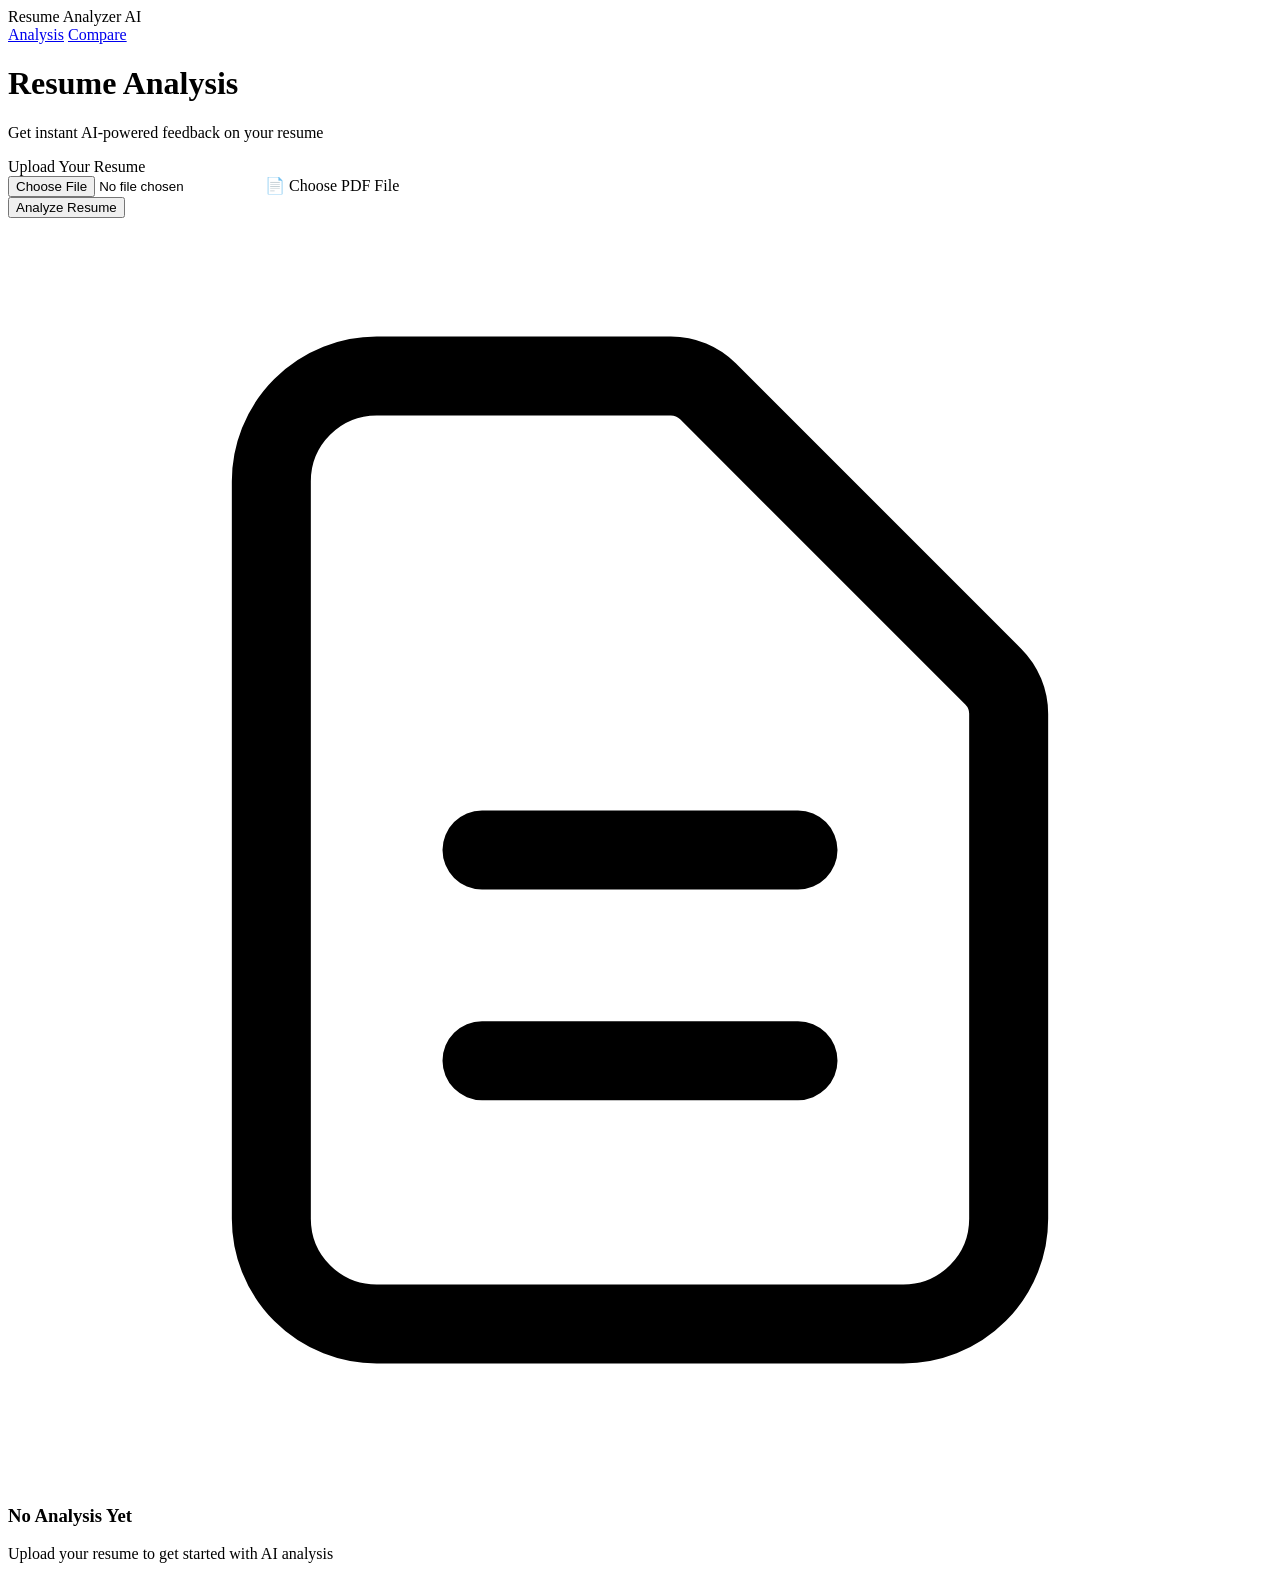
==== frontend/index.html @ abb52354 "Page 1" ====
<!DOCTYPE html>
<html lang="en">
<head>
    <meta charset="UTF-8">
    <meta name="viewport" content="width=device-width, initial-scale=1.0">
    <title>Resume Analyzer AI - Analysis</title>
    <link rel="preconnect" href="https://fonts.googleapis.com">
    <link rel="preconnect" href="https://fonts.gstatic.com" crossorigin>
    <link href="https://fonts.googleapis.com/css2?family=Inter:wght@300;400;500;600;700&display=swap" rel="stylesheet">
    <link rel="stylesheet" href="index.css">
</head>
<body>
    <div class="container">
        <nav>
            <div class="logo">Resume Analyzer AI</div>
            <div class="nav-links">
                <a href="index.html" class="nav-link active">Analysis</a>
                <a href="compare.html" class="nav-link">Compare</a>
            </div>
        </nav>

        <header>
            <h1>Resume Analysis</h1>
            <p class="subtitle">Get instant AI-powered feedback on your resume</p>
        </header>

        <div class="main-card">
            <div class="upload-section">
                <div class="error-message" id="errorMessage"></div>

                <div class="input-group">
                    <label for="resumeFile">Upload Your Resume</label>
                    <div class="file-input-wrapper">
                        <input type="file" id="resumeFile" accept=".pdf">
                        <label for="resumeFile" class="file-input-label" id="resumeLabel">
                            📄 Choose PDF File
                        </label>
                    </div>
                </div>

                <button class="analyze-btn" id="analyzeBtn">Analyze Resume</button>
            </div>

            <div class="results-section" id="resultsSection">
                <div id="resultsContent"></div>
            </div>

            <div class="empty-state" id="emptyState">
                <svg xmlns="http://www.w3.org/2000/svg" fill="none" viewBox="0 0 24 24" stroke="currentColor">
                    <path stroke-linecap="round" stroke-linejoin="round" stroke-width="1.5" d="M9 12h6m-6 4h6m2 5H7a2 2 0 01-2-2V5a2 2 0 012-2h5.586a1 1 0 01.707.293l5.414 5.414a1 1 0 01.293.707V19a2 2 0 01-2 2z" />
                </svg>
                <h3>No Analysis Yet</h3>
                <p>Upload your resume to get started with AI analysis</p>
            </div>
        </div>
    </div>

    <script src="script.js">   
    </script>
</body>
</html>
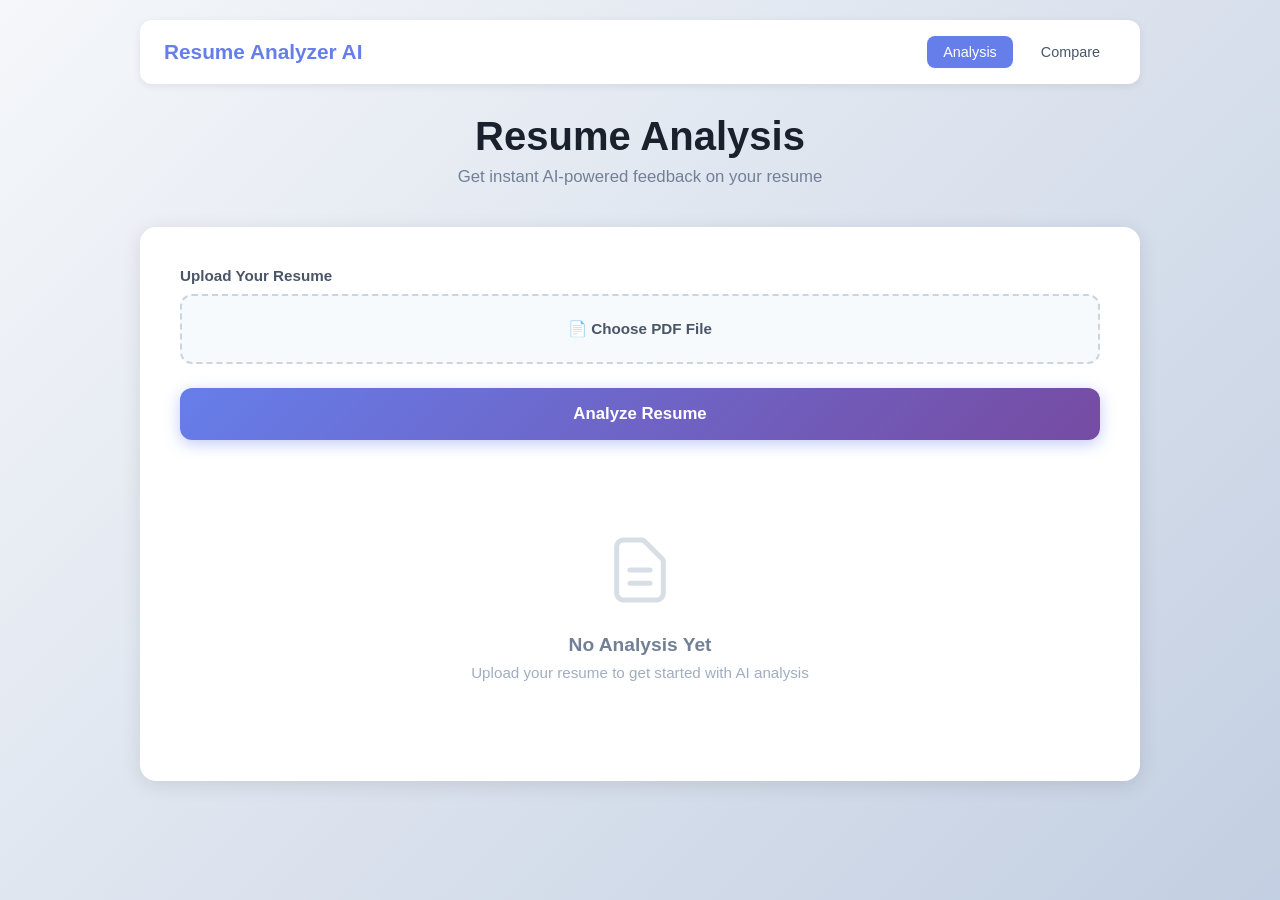
==== commit 77843472: "modified apge 1" ====
--- a/frontend/index.html
+++ b/frontend/index.html
@@ -7,7 +7,7 @@
     <link rel="preconnect" href="https://fonts.googleapis.com">
     <link rel="preconnect" href="https://fonts.gstatic.com" crossorigin>
     <link href="https://fonts.googleapis.com/css2?family=Inter:wght@300;400;500;600;700&display=swap" rel="stylesheet">
-    <link rel="stylesheet" href="index.css">
+    <link rel="stylesheet" href="css/index.css">
 </head>
 <body>
     <div class="container">
@@ -55,7 +55,8 @@
         </div>
     </div>
 
-    <script src="script.js">   
+    <script src="js/script.js">
+        
     </script>
 </body>
 </html>
--- a/frontend/css/index.css
+++ b/frontend/css/index.css
@@ -0,0 +1,378 @@
+        * {
+            margin: 0;
+            padding: 0;
+            box-sizing: border-box;
+        }
+
+        body {
+            font-family: 'Inter', -apple-system, BlinkMacSystemFont, 'Segoe UI', Roboto, sans-serif;
+            background: linear-gradient(135deg, #f5f7fa 0%, #c3cfe2 100%);
+            min-height: 100vh;
+            padding: 20px;
+            color: #2d3748;
+        }
+
+        .container {
+            max-width: 1000px;
+            margin: 0 auto;
+        }
+
+        /* Navigation */
+        nav {
+            background: white;
+            padding: 16px 24px;
+            border-radius: 12px;
+            margin-bottom: 30px;
+            box-shadow: 0 2px 8px rgba(0, 0, 0, 0.08);
+            display: flex;
+            justify-content: space-between;
+            align-items: center;
+            flex-wrap: wrap;
+            gap: 16px;
+        }
+
+        .logo {
+            font-size: 1.3rem;
+            font-weight: 700;
+            color: #667eea;
+        }
+
+        .nav-links {
+            display: flex;
+            gap: 12px;
+        }
+
+        .nav-link {
+            padding: 8px 16px;
+            text-decoration: none;
+            color: #4a5568;
+            border-radius: 8px;
+            transition: all 0.2s ease;
+            font-size: 0.9rem;
+            font-weight: 500;
+        }
+
+        .nav-link:hover {
+            background: #f7fafc;
+            color: #667eea;
+        }
+
+        .nav-link.active {
+            background: #667eea;
+            color: white;
+        }
+
+        /* Header */
+        header {
+            text-align: center;
+            margin-bottom: 40px;
+        }
+
+        h1 {
+            font-size: 2.5rem;
+            font-weight: 700;
+            margin-bottom: 8px;
+            color: #1a202c;
+        }
+
+        .subtitle {
+            font-size: 1.05rem;
+            color: #718096;
+        }
+
+        /* Main Card */
+        .main-card {
+            background: white;
+            border-radius: 16px;
+            padding: 40px;
+            box-shadow: 0 4px 20px rgba(0, 0, 0, 0.1);
+            margin-bottom: 30px;
+        }
+
+        .upload-section {
+            margin-bottom: 30px;
+        }
+
+        .input-group {
+            margin-bottom: 24px;
+        }
+
+        .input-group label {
+            display: block;
+            margin-bottom: 10px;
+            font-weight: 600;
+            font-size: 0.95rem;
+            color: #4a5568;
+        }
+
+        .file-input-wrapper {
+            position: relative;
+            width: 100%;
+        }
+
+        input[type="file"] {
+            display: none;
+        }
+
+        .file-input-label {
+            display: flex;
+            align-items: center;
+            justify-content: center;
+            padding: 24px 20px;
+            background: #f7fafc;
+            border: 2px dashed #cbd5e0;
+            border-radius: 12px;
+            cursor: pointer;
+            transition: all 0.3s ease;
+            font-size: 0.95rem;
+            color: #4a5568;
+            text-align: center;
+        }
+
+        .file-input-label:hover {
+            border-color: #667eea;
+            background: #edf2f7;
+        }
+
+        .file-input-label.has-file {
+            border-color: #667eea;
+            background: #eef2ff;
+            color: #667eea;
+            border-style: solid;
+        }
+
+        .analyze-btn {
+            width: 100%;
+            padding: 16px 32px;
+            background: linear-gradient(135deg, #667eea 0%, #764ba2 100%);
+            color: white;
+            border: none;
+            border-radius: 12px;
+            font-size: 1.05rem;
+            font-weight: 600;
+            cursor: pointer;
+            transition: all 0.3s ease;
+            box-shadow: 0 4px 15px rgba(102, 126, 234, 0.4);
+        }
+
+        .analyze-btn:hover:not(:disabled) {
+            transform: translateY(-2px);
+            box-shadow: 0 6px 20px rgba(102, 126, 234, 0.5);
+        }
+
+        .analyze-btn:disabled {
+            opacity: 0.6;
+            cursor: not-allowed;
+        }
+
+        .analyze-btn.loading {
+            position: relative;
+            color: transparent;
+        }
+
+        .analyze-btn.loading::after {
+            content: '';
+            position: absolute;
+            width: 20px;
+            height: 20px;
+            top: 50%;
+            left: 50%;
+            margin-left: -10px;
+            margin-top: -10px;
+            border: 3px solid rgba(255, 255, 255, 0.3);
+            border-top-color: white;
+            border-radius: 50%;
+            animation: spin 0.8s linear infinite;
+        }
+
+        @keyframes spin {
+            to { transform: rotate(360deg); }
+        }
+
+        /* Error Message */
+        .error-message {
+            background: #fff5f5;
+            color: #c53030;
+            padding: 14px 18px;
+            border-radius: 10px;
+            margin-bottom: 20px;
+            border-left: 4px solid #c53030;
+            display: none;
+            font-size: 0.9rem;
+        }
+
+        .error-message.show {
+            display: block;
+            animation: slideIn 0.3s ease;
+        }
+
+        @keyframes slideIn {
+            from {
+                opacity: 0;
+                transform: translateY(-10px);
+            }
+            to {
+                opacity: 1;
+                transform: translateY(0);
+            }
+        }
+
+        /* Results Section */
+        .results-section {
+            display: none;
+        }
+
+        .results-section.show {
+            display: block;
+            animation: fadeIn 0.5s ease;
+        }
+
+        @keyframes fadeIn {
+            from { opacity: 0; }
+            to { opacity: 1; }
+        }
+
+        .empty-state {
+            text-align: center;
+            padding: 60px 20px;
+            color: #a0aec0;
+        }
+
+        .empty-state svg {
+            width: 80px;
+            height: 80px;
+            margin-bottom: 20px;
+            opacity: 0.4;
+        }
+
+        .empty-state h3 {
+            font-size: 1.2rem;
+            margin-bottom: 8px;
+            color: #718096;
+        }
+
+        .empty-state p {
+            font-size: 0.95rem;
+        }
+
+        /* Result Cards */
+        .result-header {
+            display: flex;
+            justify-content: space-between;
+            align-items: center;
+            margin-bottom: 30px;
+            padding-bottom: 20px;
+            border-bottom: 2px solid #e2e8f0;
+            flex-wrap: wrap;
+            gap: 16px;
+        }
+
+        .filename-display {
+            font-size: 1.1rem;
+            color: #4a5568;
+        }
+
+        .filename-display strong {
+            color: #2d3748;
+        }
+
+        .score-badge {
+            background: linear-gradient(135deg, #667eea 0%, #764ba2 100%);
+            color: white;
+            padding: 12px 24px;
+            border-radius: 50px;
+            font-size: 1.8rem;
+            font-weight: 700;
+            box-shadow: 0 4px 12px rgba(102, 126, 234, 0.3);
+        }
+
+        .score-badge span {
+            font-size: 1rem;
+            opacity: 0.9;
+            margin-left: 4px;
+        }
+
+        .info-section {
+            margin-bottom: 30px;
+        }
+
+        .info-section h3 {
+            font-size: 1.1rem;
+            margin-bottom: 16px;
+            color: #2d3748;
+            display: flex;
+            align-items: center;
+            gap: 8px;
+        }
+
+        .skills-container {
+            display: flex;
+            flex-wrap: wrap;
+            gap: 10px;
+        }
+
+        .skill-tag {
+            background: #eef2ff;
+            color: #667eea;
+            padding: 8px 16px;
+            border-radius: 8px;
+            font-size: 0.9rem;
+            font-weight: 500;
+            border: 1px solid #d6e0ff;
+            transition: all 0.2s ease;
+        }
+
+        .skill-tag:hover {
+            transform: translateY(-2px);
+            box-shadow: 0 4px 8px rgba(102, 126, 234, 0.2);
+        }
+
+        .warnings-section {
+            background: #fffaf0;
+            border-left: 4px solid #f6ad55;
+            padding: 20px;
+            border-radius: 10px;
+        }
+
+        .warnings-section h3 {
+            color: #c05621;
+            margin-bottom: 12px;
+        }
+
+        .warning-item {
+            color: #744210;
+            padding: 8px 0;
+            font-size: 0.9rem;
+        }
+
+        /* Responsive */
+        @media (max-width: 768px) {
+            body {
+                padding: 12px;
+            }
+
+            h1 {
+                font-size: 2rem;
+            }
+
+            .main-card {
+                padding: 24px 20px;
+            }
+
+            nav {
+                padding: 12px 16px;
+            }
+
+            .logo {
+                font-size: 1.1rem;
+            }
+
+            .result-header {
+                flex-direction: column;
+                align-items: flex-start;
+            }
+
+            .score-badge {
+                font-size: 1.5rem;
+            }
+        }
